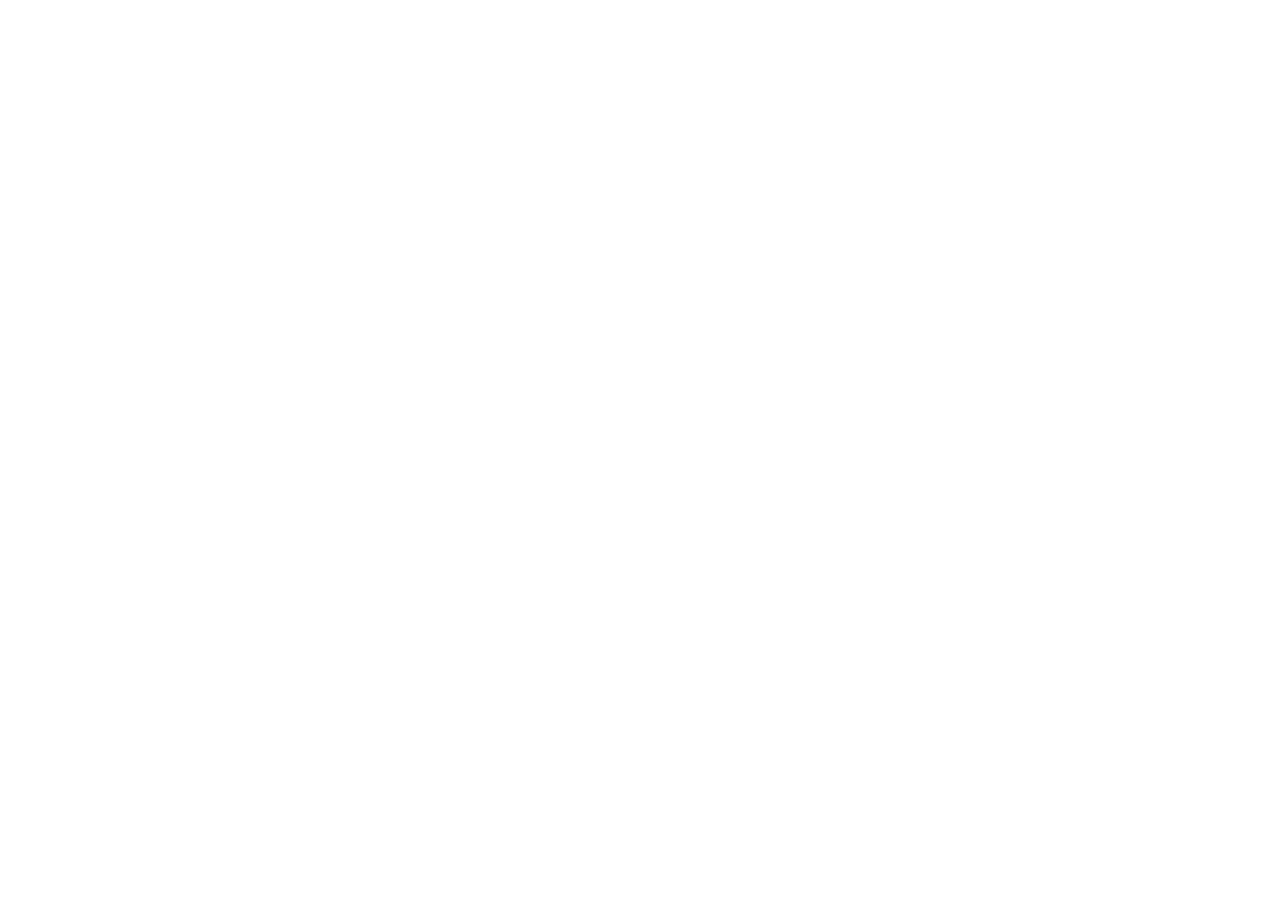
==== GameTwo/gameTwo.html @ 40ab76a6 "this is setup for game two" ====
<!DOCTYPE html>
<html lang="en">
<head>
    <meta charset="UTF-8">
    <meta name="viewport" content="width=device-width, initial-scale=1.0">
    <title>Game Two</title>
</head>
<body>
    
</body>
</html>
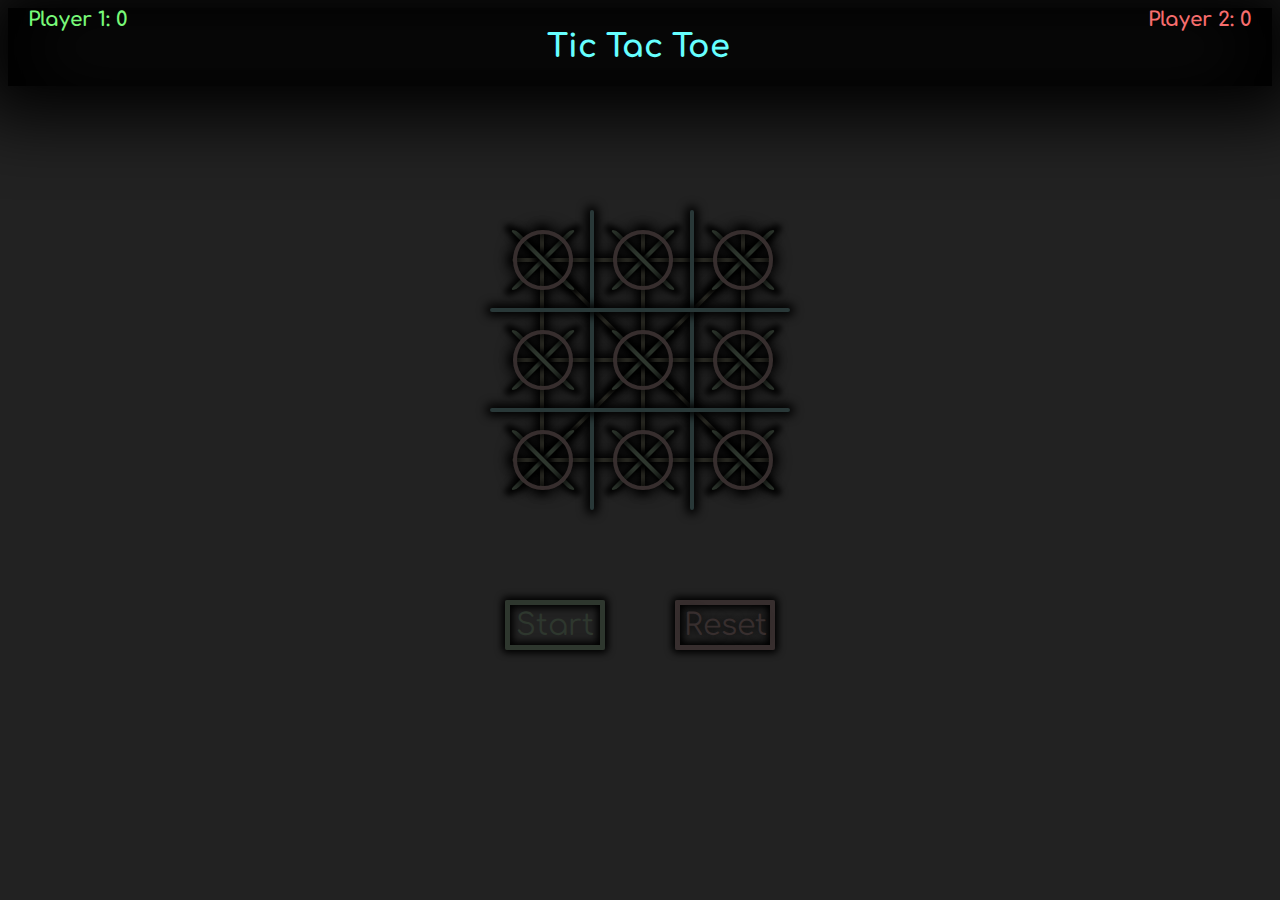
==== commit af6dc475: "Tic Tac Toe Game" ====
--- a/GameTwo/gameTwo.html
+++ b/GameTwo/gameTwo.html
@@ -3,9 +3,121 @@
 <head>
     <meta charset="UTF-8">
     <meta name="viewport" content="width=device-width, initial-scale=1.0">
-    <title>Game Two</title>
+    <title>Tic Tac Toe Game</title>
+    <link href="https://fonts.googleapis.com/css?family=Comfortaa" rel="stylesheet">
+    <link href="gameTwo.css" rel="stylesheet">
 </head>
 <body>
+    <div class='flex'>
+        <div class='p1'>Player 1: 0</div>
+        <h1 class='header'>Tic Tac Toe</h1>
+        <div class='p2'>Player 2: 0</div>
+    </div>
+
+    <div class="slash-box">
+        <div class="slash-off" id="top-bottom"></div>
+        <div class="slash-off" id="bottom-top"></div>
+        <div class="slash-off" id="center-vert"></div>
+        <div class="slash-off" id="middle-hor"></div>
+        <div class="slash-off" id="left-vert"></div>
+        <div class="slash-off" id="right-vert"></div>
+        <div class="slash-off" id="top-hor"></div>
+        <div class="slash-off" id="bottom-hor"></div>
+    </div>
+    <div class="hashtag-box">
+        <div class="hashtagOff"></div>
+        <div class="hashtagOff"></div>
+        <div class="hashtagOff"></div>
+        <div class="hashtagOff"></div>
+    </div>
     
+    <div class="tic-tac-body">
+        <div class="tic-tac-box" id="box-1">
+        <div class="x-off"></div>
+        <div class="x-off"></div>
+        <div class="o-off"></div>
+        <div class="x-box">
+        </div>
+        <div class="o-box">
+        </div>
+        </div>
+        <div class="tic-tac-box" id="box-2">
+        <div class="x-off"></div>
+        <div class="x-off"></div>
+        <div class="o-off"></div>
+        <div class="x-box">
+        </div>
+        <div class="o-box">
+        </div>
+        </div>
+        <div class="tic-tac-box" id="box-3">
+        <div class="x-off"></div>
+        <div class="x-off"></div>
+        <div class="o-off"></div>
+        <div class="x-box">
+        </div>
+        <div class="o-box">
+        </div>
+        </div>
+        <div class="tic-tac-box" id="box-4">
+        <div class="x-off"></div>
+        <div class="x-off"></div>
+        <div class="o-off"></div>
+        <div class="x-box">
+        </div>
+        <div class="o-box">
+        </div>
+        </div>
+        <div class="tic-tac-box" id="box-5">
+        <div class="x-off"></div>
+        <div class="x-off"></div>
+        <div class="o-off"></div>
+        <div class="x-box">
+        </div>
+        <div class="o-box">
+        </div>
+        </div>
+        <div class="tic-tac-box" id="box-6">
+        <div class="x-off"></div>
+        <div class="x-off"></div>
+        <div class="o-off"></div>
+        <div class="x-box">
+        </div>
+        <div class="o-box">
+        </div>
+        </div>
+        <div class="tic-tac-box" id="box-7">
+        <div class="x-off"></div>
+        <div class="x-off"></div>
+        <div class="o-off"></div>
+        <div class="x-box">
+        </div>
+        <div class="o-box">
+        </div>
+        </div>
+        <div class="tic-tac-box" id="box-8">
+        <div class="x-off"></div>
+        <div class="x-off"></div>
+        <div class="o-off"></div>
+        <div class="x-box">
+        </div>
+        <div class="o-box">
+        </div>
+        </div>
+        <div class="tic-tac-box" id="box-9">
+        <div class="x-off"></div>
+        <div class="x-off"></div>
+        <div class="o-off"></div>
+        <div class="x-box">
+        </div>
+        <div class="o-box">
+        </div>
+        </div>
+    </div>
+    
+    
+    <a class="start-off start" href="#"><span class="text-start">Start</span></a>
+    <a class="reset-off" href="#"><span class="text-reset">Reset</span></a>
+    <script src="./gameTwo.js"></script>
 </body>
 </html>--- a/GameTwo/gameTwo.css
+++ b/GameTwo/gameTwo.css
@@ -0,0 +1,487 @@
+body{
+    background-color:#222;
+    box-shadow: 0px 0px 70px 30px black,
+     inset 0px 0px 70px 30px black;
+}
+ .header{
+    color: #66ffff;
+    font-family: 'Comfortaa', cursive;
+    font-weight: bolder;
+ }
+ 
+ /* BODY AND BOXES */
+ .slash-box{
+   margin:auto;
+   position:absolute;
+   width:300px;
+   height:300px;
+   top:-20%;
+   left:0;
+   right:0;
+   bottom:0;
+ }
+ 
+ .tic-tac-body{
+   position:absolute;
+   margin:auto;
+   top:-20%;
+   bottom:0;
+   left:0;
+   right:0;
+   width:300px;
+   height:300px;
+ }
+ 
+ .tic-tac-box{
+   box-sizing:border-box;
+   float:left;
+   width:100px;
+   height:100px;
+ }
+ 
+ .hashtag-box{
+   
+   margin:auto;
+   position:absolute;
+   width:300px;
+   height:300px;
+   top:-20%;
+   left:0;
+   right:0;
+   bottom:0;
+ }
+ 
+ .reset-off{
+   border: 5px solid #372e2e;
+   box-shadow: 0px 0px 7px 3px black,
+     inset 0px 0px 7px 3px black;
+   -webkit-box-shadow: 0px 0px 7px 3px black,
+     inset 0px 0px 7px 3px black;
+   -moz-box-shadow: 0px 0px 7px 3px black,
+     inset 0px 0px 7px 3px black;
+   border-radius: 2px;
+   width:100px;
+   height:50px;
+   position:absolute;
+   top:calc(50% + 150px);
+   left:calc(50% + 35px);
+   box-sizing: border-box;
+   color:#372e2e;
+   text-align:center;
+   line-height: 42px;
+   text-shadow:0px 0px 10px black;
+ }
+ .reset{
+   color:#372e2e;
+   border: 5px solid #372e2e;
+   border-radius: 2px;
+   animation-name:reset;
+   animation-duration:2s;
+   animation-fill-mode:forwards;
+ }
+ 
+ .start-off{
+   border: 5px solid #2e372e;
+   box-shadow: 0px 0px 7px 3px black,
+     inset 0px 0px 7px 3px black;
+   -webkit-box-shadow: 0px 0px 7px 3px black,
+     inset 0px 0px 7px 3px black;
+   -moz-box-shadow: 0px 0px 7px 3px black,
+     inset 0px 0px 7px 3px black;
+   border-radius: 2px;
+   width:100px;
+   height:50px;
+   position:absolute;
+   top:calc(50% + 150px);
+   left:calc(50% - 135px);
+   box-sizing: border-box;
+   color:#2e372e;
+   text-align:center;
+   line-height: 42px;
+ }
+ 
+ .start{
+   border: 5px solid #2e372e;
+   border-radius: 2px;
+   width:100px;
+   height:50px;
+   position:absolute;
+   top:calc(50% + 150px);
+   left:calc(50% - 135px);
+   box-sizing: border-box;
+   color:#2e372e;
+   animation-name:start;
+   animation-duration:2s;
+   animation-fill-mode:forwards;
+ }
+ 
+ /* CONTENT HASHTAG, HASHTAGOFF X, O, X-OFF, O-OFF*/
+ 
+ .slash-off{
+   border-radius:2px;
+   position:absolute;
+   width:4px;
+   height:350px;
+   background-color:#32322a;
+   box-shadow: 0px 0px 15px 2px black;
+   -webkit-box-shadow: 0px 0px 10px 4px black;
+   -moz-box-shadow: 0px 0px 15px 2px black;
+ }
+ #top-bottom {
+   transform: rotate(-45deg) translate(125px,89px);
+   
+ }
+ 
+ #bottom-top{
+     transform: rotate(225deg) translate(-89px,125px);
+ }
+ 
+ #center-vert{
+   height:260px;
+     transform: rotate(0deg) translate(151px,20px);
+ }
+ #middle-hor{
+   height:260px;
+     transform: rotate(90deg) translate(20px,-151px);
+ }
+ 
+ #left-vert{
+   height:260px;
+     transform: rotate(0deg) translate(50px,20px);
+ }
+ #right-vert{
+   height:260px;
+     transform: rotate(0deg) translate(251px,20px);
+ }
+ 
+ #top-hor{
+     height:260px;
+     transform: rotate(90deg) translate(-80px,-150px);
+ }
+ #bottom-hor{
+   border-color:#f76d6d;
+   height:260px;
+     transform: rotate(90deg) translate(120px,-150px);
+ }
+ 
+ 
+ 
+ .slash{
+   z-index:4;
+   animation-name:slash;
+   animation-duration:0.5s;
+   animation-fill-mode:forwards;
+ }
+ 
+ 
+ 
+ .hashtagOff{
+   border-radius:2px;
+   position:absolute;
+   width:4px;
+   height:300px;
+   background-color:#293838;
+   box-shadow: 0px 0px 15px 2px black;
+   -webkit-box-shadow: 0px 0px 10px 4px black;
+   -moz-box-shadow: 0px 0px 15px 2px black;
+ }
+ .hashtagOff:nth-child(1){
+   top: calc(50% - 150px);
+   left: calc(50% - 50px);
+ }
+ .hashtagOff:nth-child(2){
+   top: calc(50% - 150px);
+   left: calc(50% + 50px);
+ }
+ .hashtagOff:nth-child(3){
+   width:300px;
+   height:4px;
+   top: calc(50% + 48px);
+   left: calc(50% - 150px);
+ }
+ .hashtagOff:nth-child(4){
+   width:300px;
+   height:4px;
+   top: calc(50% - 52px);
+   left: calc(50% - 150px);
+ }
+ 
+ .hashtag{
+   animation-name:hashtag;
+   animation-duration:0.5s;
+   animation-fill-mode:forwards;
+   border-radius:2px;
+   position:absolute;
+   width:4px;
+   height:300px;
+   z-index:3;
+ }
+ 
+ .o{
+   height: 60px;
+   width: 60px;
+   border: 4px solid #f76d6d;
+   border-radius:50%;
+   transform: translate(23px,20px); 
+   box-sizing: border-box;
+   animation-name: o;
+   animation-duration: 0.5s;
+   animation-fill-mode: forwards;
+   
+ }
+ .o-off{
+   position:absolute;
+   height: 60px;
+   width: 60px;
+   border: 4px solid #372e2e;
+   border-radius:50%;
+   transform: translate(23px,20px); 
+   box-sizing: border-box;
+   box-shadow: 0px 0px 15px 2px black,
+   inset 0px 0px 15px 2px black;
+   -webkit-box-shadow: 0px 0px 15px 2px black,
+   inset 0px 0px 15px 2px black;
+   -moz-box-shadow: 0px 0px 15px 2px black,
+   inset 0px 0px 15px 2px black;
+ }
+ 
+ 
+ .x-off{
+   position:absolute;
+   background-color:#2e372e;
+   width: 6px;
+   height: 60px;
+   border-radius:10px; 
+   box-shadow: 0px 0px 5px 5px black;
+   -webkit-box-shadow: 0px 0px 5px 5px black;
+   -moz-box-shadow: 0px 0px 5px 5px black;
+ }
+ 
+ .x-off:nth-child(1){
+   position:absolute;
+   -webkit-transform: skew(-45deg) translate(70px,20px);
+       -ms-transform: skew(-45deg) translate(70px,20px);
+           transform: skew(-45deg) translate(70px,20px);
+ }
+ 
+ .x-off:nth-child(2){
+   position:absolute;
+   -webkit-transform: skew(45deg) translate(30px,20px);
+       -ms-transform: skew(45deg) translate(30px,20px);
+           transform: skew(45deg) translate(30px,20px);  
+ }
+ 
+ 
+ .x{
+   position:absolute;
+   width: 6px;
+   height: 60px;
+   border-radius:10px;
+   animation-name: x;
+   animation-duration: 0.5s;
+   animation-fill-mode: forwards;
+  
+ }
+ 
+ .x:nth-child(1){
+   
+   -webkit-transform: skew(-45deg) translate(70px,20px);
+       -ms-transform: skew(-45deg) translate(70px,20px);
+           transform: skew(-45deg) translate(70px,20px);
+   
+ }
+ 
+ .x:nth-child(2){
+   -webkit-transform: skew(45deg) translate(30px,20px);
+       -ms-transform: skew(45deg) translate(30px,20px);
+           transform: skew(45deg) translate(30px,20px); 
+ }
+ 
+ /*BUTTON TEXTS*/
+ 
+ .text-reset{
+   font-size:30px;
+   font-family: 'Comfortaa', cursive;
+   box-sizing: border-box;
+   position: absolute;
+   top:0;
+   left:0;
+   bottom:0;
+   right:0;
+ }
+ 
+ 
+ .text-start{
+   font-size:30px;
+   font-family: 'Comfortaa', cursive;
+   box-sizing: border-box;
+   position: absolute;
+   top:0;
+   left:0;
+   bottom:0;
+   right:0;
+ }
+ 
+ /* ANIMATIONS */
+ 
+ @keyframes x{
+   0%{
+ 
+   }
+   100%{
+    background-color:#99ff99;
+    box-shadow: 0px 0px 7px 5px #99ff99;
+   -webkit-box-shadow: 0px 0px 7px 5px #99ff99;
+   -moz-box-shadow: 0px 0px 7px 5px #99ff99;
+   } 
+ }
+ 
+ @keyframes o{
+   0%{border-color:#372e2e;
+ 
+   }
+   100%{
+    border-color:#f76d6d;
+     box-shadow: 0px 0px 7px 3px #f76d6d,
+     inset 0px 0px 7px 3px #f76d6d;
+   -webkit-box-shadow: 0px 0px 7px 3px #f76d6d,
+     inset 0px 0px 7px 3px #f76d6d;
+   -moz-box-shadow: 0px 0px 7px 3px #f76d6d,
+     inset 0px 0px 7px 3px #f76d6d;
+   } 
+ }
+ 
+ @keyframes hashtag {
+   0%{ background-color:#293838;
+     
+   }
+   100%{
+   background-color:#66ffff;
+   box-shadow: 0px 0px 10px 4px #66ffff;
+   -webkit-box-shadow: 0px 0px 10px 4px #66ffff;
+   -moz-box-shadow: 0px 0px 10px 4px #66ffff;
+   }
+ }
+ 
+ @keyframes start{
+   0%{}
+   50%{
+     color:#2e372e;
+     text-shadow:0px 0px 10px black;
+     border: 5px solid #2e372e;
+     box-shadow: 0px 0px 7px 3px black,
+     inset 0px 0px 7px 3px black;
+     -webkit-box-shadow: 0px 0px 7px 3px black,
+     inset 0px 0px 7px 3px black;
+     -moz-box-shadow: 0px 0px 7px 3px black,
+     inset 0px 0px 7px 3px black;
+    }
+   
+   60%{
+     color:#78f978;
+     text-shadow:0px 0px 10px #78f978;
+     border: 5px solid #78f978;
+     box-shadow: 0px 0px 7px 3px #78f978,
+     inset 0px 0px 7px 3px #78f978;
+     -webkit-box-shadow: 0px 0px 7px 3px #78f978,
+     inset 0px 0px 7px 3px #78f978;
+     -moz-box-shadow: 0px 0px 7px 3px #78f978,
+     inset 0px 0px 7px 3px #78f978;
+   }
+   
+   70%{
+     color:#2e372e;
+     text-shadow:0px 0px 10px black;
+     border: 5px solid #2e372e;
+     box-shadow: 0px 0px 7px 3px black,
+     inset 0px 0px 7px 3px black;
+     -webkit-box-shadow: 0px 0px 7px 3px black,
+     inset 0px 0px 7px 3px black;
+     -moz-box-shadow: 0px 0px 7px 3px black,
+     inset 0px 0px 7px 3px black;
+    }
+   
+   75%{
+     color:#78f978;
+     text-shadow:0px 0px 10px #78f978;/*99ff99*/
+     border: 5px solid #78f978;
+     box-shadow: 0px 0px 7px 3px #78f978,
+     inset 0px 0px 7px 3px #78f978;
+     -webkit-box-shadow: 0px 0px 7px 3px #78f978,
+     inset 0px 0px 7px 3px #78f978;
+     -moz-box-shadow: 0px 0px 7px 3px #78f978,
+     inset 0px 0px 7px 3px #78f978;
+   }
+   
+   80%{
+     color:#2e372e;/*2e372e*/
+     text-shadow:0px 0px 10px black;
+     border: 5px solid #2e372e;
+     box-shadow: 0px 0px 7px 3px black,
+     inset 0px 0px 7px 3px black;
+     -webkit-box-shadow: 0px 0px 7px 3px black,
+     inset 0px 0px 7px 3px black;
+     -moz-box-shadow: 0px 0px 7px 3px black,
+     inset 0px 0px 7px 3px black;
+    }
+   
+   100%{
+     color:#78f978;
+     text-shadow:0px 0px 10px #78f978;
+     border: 5px solid #78f978;
+     box-shadow: 0px 0px 7px 3px #78f978,
+     inset 0px 0px 7px 3px #78f978;
+     -webkit-box-shadow: 0px 0px 7px 3px #78f978,
+     inset 0px 0px 7px 3px #78f978;
+     -moz-box-shadow: 0px 0px 7px 3px #78f978,
+     inset 0px 0px 7px 3px #78f978;
+   }
+ }
+ @keyframes reset{
+   0%{
+     
+   }
+   100%{
+     border-color:#f76d6d;/*ff9999*/
+     color:#f76d6d;
+     box-shadow: 0px 0px 7px 3px #f76d6d,
+     inset 0px 0px 7px 3px #f76d6d;
+     -webkit-box-shadow: 0px 0px 7px 3px #f76d6d,
+     inset 0px 0px 7px 3px #f76d6d;
+     -moz-box-shadow: 0px 0px 7px 3px #f76d6d,
+     inset 0px 0px 7px 3px #f76d6d;
+     border-radius: 2px;
+     text-shadow:0px 0px 10px #f76d6d;
+   }
+ }
+ 
+ @keyframes slash{
+   0%{}
+   100%{
+     background-color:#ffff99;
+     box-shadow: 0px 0px 10px 4px #ffff99;
+     -webkit-box-shadow: 0px 0px 10px 4px #ffff99;
+     -moz-box-shadow: 0px 0px 10px 4px #ffff99;
+   }
+ }
+ .p1, .p2 {
+    font-family: 'Comfortaa', cursive;
+    font-weight: bold;
+    font-size: 20px;
+  }
+  
+  .p1 {
+    color: #78f978;
+    margin-left: 20px;
+  }
+  
+  .p2 {
+    color: #f76d6d;
+    margin-right: 20px;
+  }
+  
+  .flex {
+    display: flex;
+    flex-direction: row;
+    justify-content: space-between;
+  }